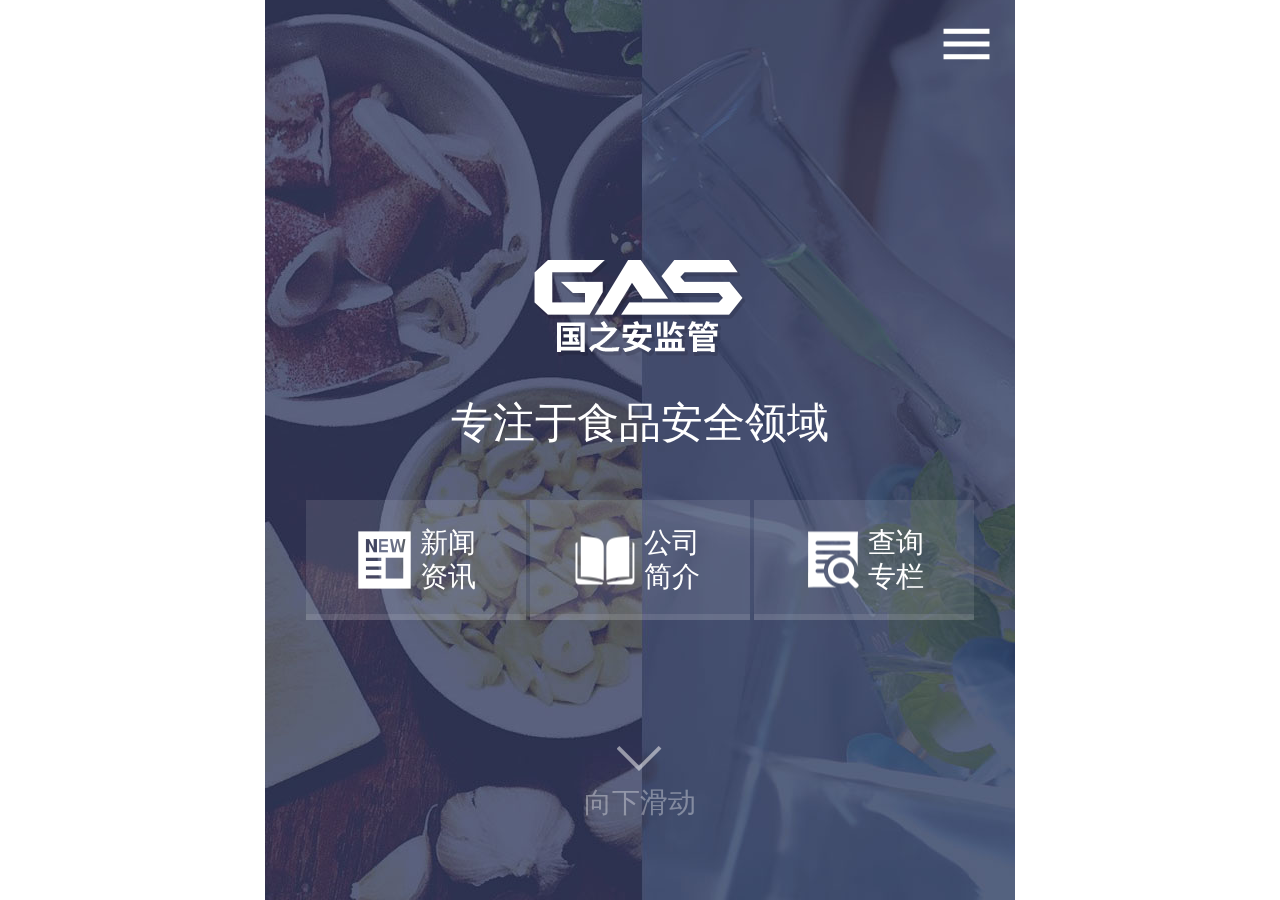
==== index.html @ 48f5a0fb "all pages" ====
<!DOCTYPE html>
<html lang="en">
<head>
    <meta name="renderer" content="webkit"/>
    <meta content="IE=edge" http-equiv="X-UA-Compatible">
    <meta http-equiv="Content-Type" content="text/html; charset=utf-8" />
    <title>国之安第三方监管</title>
    <meta name="keywords" content="" />
    <meta name="description" content="" />
    <meta name="viewport" content="width=device-width, initial-scale=1, maximum-scale=1, user-scalable=no"/>
    <meta name="apple-mobile-web-app-capable" content="yes" />
    <meta name="apple-mobile-web-app-status-bar-style" content="black" />
    <meta content="telephone=no" name="format-detection" />
    <meta http-equiv="pragma" content="no-cache" />
    <meta name="msapplication-tap-highlight" content="no">
    <meta name="author" content="" />
    <link rel="Shortcut Icon" href="./favicon.ico" type="image/x-icon" />
    <script src="./assets/js/changeRem.js"></script>
    <link href="./assets/css/main.css" rel="stylesheet" type="text/css" />
</head>
<body class="w-main">
    <div class="header">
        <div class="nav">
            <div class="w-700 nav-wrapper">
                <em class="logo hide"><a href="./index.html"><img src="./assets/images/menu-logo.png" width="131" height="35" alt="国之安第三方监管"></a></em>
                <em class="back hide">返回</em>
                <em class="txt hide"></em>
                <em class="menu-icon"></em>
            </div>
            <div class="flow-menu-box">
                <i class="flow-layer"></i>
                <div class="flow-menu-wrapper">
                    <ul>
                        <li><a href="./index.html"><img src="./assets/images/menu-logo.png" width="131" height="35" alt="国之安第三方监管"></a></li>
                        <li><a href="./index.html">首页</a></li>
                        <li><a href="./about.html">关于我们</a></li>
                        <li><a href="#">服务介绍</a></li>
                        <li><a href="./customer.html">客服中心</a></li>
                        <li><a href="./news.html">新闻资讯</a></li>
                        <li><a href="./contact.html">联系我们</a></li>
                    </ul>
                </div>
            </div>
        </div>
    </div>
    <div id="body-box" class="body-h relative body-box">
        <div class="box initbox body-h box1">
            <div class="brand-box">
                <img src="./assets/images/logo.png" width="212" height="97" alt="国之安第三方监管">
                <span>专注于食品安全领域</span>
            </div>
            <div class="footer-menu">
                <a href="./news.html"><span>新闻<br>资讯</span></a>
                <a href="./about.html"><span>公司<br>简介</span></a>
                <a href="./customer.html"><span>查询<br>专栏</span></a>
            </div>
            <div class="btn-box">
                向下滑动
            </div>
        </div>
        <div class="box body-h box2" id="case-swipe">
            <div class="box-small body-h initbox box-small-01">
                <div class="btn-box">
                    向上滑动
                </div>
                <div class="brand-box">
                   <h1>生产领域</h1>
                   <p>针对果蔬，大田作物、茶叶、烟草等种植生产过程的第三方监管。</p>
                   <a href="./case-list.html" class="related-case"><span>相关案例</span></a>
                </div>
                <div class="footer-menu">
                    <a href="./case-list.html?ii=0" class="active"><span>生产领域</span></a>
                    <a href="./case-list.html?ii=1"><span>流通领域</span></a>
                    <a href="./case-list.html?ii=2"><span>消费领域</span></a>
                </div>
            </div>
            <div class="box-small body-h box-small-02">
                <div class="btn-box">
                    向上滑动
                </div>
                <div class="brand-box">
                   <h1>流通领域</h1>
                   <p>针对果蔬，大田作物、茶叶、烟草等种植生产过程的第三方监管。</p>
                   <a href="./case-list.html" class="related-case"><span>相关案例</span></a>
                </div>
                <div class="footer-menu">
                    <a href="./case-list.html?ii=0"><span>生产领域</span></a>
                    <a href="./case-list.html?ii=1" class="active"><span>流通领域</span></a>
                    <a href="./case-list.html?ii=2"><span>消费领域</span></a>
                </div>
            </div>
            <div class="box-small body-h box-small-03">
                <div class="btn-box">
                    向上滑动
                </div>
                <div class="brand-box">
                   <h1>消费领域</h1>
                   <p>针对果蔬，大田作物、茶叶、烟草等种植生产过程的第三方监管。</p>
                   <a href="./case-list.html" class="related-case"><span>相关案例</span></a>
                </div>
                <div class="footer-menu">
                    <a href="./case-list.html?ii=0"><span>生产领域</span></a>
                    <a href="./case-list.html?ii=1"><span>流通领域</span></a>
                    <a href="./case-list.html?ii=2" class="active"><span>消费领域</span></a>
                </div>
            </div>
        </div>
    </div>
<div class="mod-orient-layer" id="mod-layer">
  <div class="mod-content">
    <span class="mod-icon"></span>
    <div class="mod-text">
      为了更好的体验，请您使用竖屏浏览
    </div>
  </div>
</div>
<script type="text/javascript" src="./assets/js/jquery-1.11.1.min.js"></script>
<script type="text/javascript" src="./assets/js/scrollTop.js"></script>
<script type="text/javascript" src="./assets/js/common.js"></script>
<script type="text/javascript" src="./assets/js/layer.js"></script>
</body>
</html>
---- assets/css/main.css ----
/* reset css */
.box, .box-small, .box2 .brand-box .related-case, .main-tab .main-txt .main-business .buiness-form .submit-btn, .main-tab .main-txt .main-customer .customer-search form .search-btn {
  -webkit-transition: all 0.5s ease-in-out;
  transition: all 0.5s ease-in-out; }

html {
  font-size: 100px;
  width: 100%;
  height: 100%;
  overflow: hidden; }

ul, li, p, span, em, i, div, img, h1, h2, h3, h4, a, .object, input, textarea, body {
  padding: 0px;
  margin: 0px;
  border: none;
  -webkit-box-sizing: border-box;
  box-sizing: border-box; }

body {
  font: 0.28rem/1.2em Microsoft Yahei, Arial, Helvetica, sans-serif;
  color: #141414;
  overflow-x: hidden;
  background: #fff;
  -webkit-user-select: none;
  user-select: none;
  -webkit-text-size-adjust: 100%;
  -ms-text-size-adjust: 100%;
  -webkit-tap-highlight-color: rgba(255, 0, 0, 0);
  -webkit-overflow-scrolling: touch;
  width: 100%;
  height: 100%;
  overflow: hidden; }

table {
  border-collapse: collapse; }

em, i {
  font-style: normal; }

a {
  color: #333;
  text-decoration: none;
  cursor: pointer;
  outline: none;
  -webkit-tap-highlight-color: rgba(255, 0, 0, 0); }

a:hover {
  color: #233da0; }

a, img {
  -webkit-touch-callout: none;
  -moz-touch-callout: none;
  -o-touch-callout: none;
  -ms-touch-callout: none;
  touch-callout: none; }

input[type="text"], input[type="submit"], input[type="button"] {
  -webkit-appearance: none;
  -moz-appearance: none;
  -o-appearance: none;
  -ms-appearance: none;
  appearance: none; }

ul, li {
  list-style: none; }

.clear {
  clear: both;
  font-size: 0;
  line-height: 0;
  height: 0;
  overflow: hidden; }

input {
  outline: none;
  vertical-align: middle; }

textarea {
  resize: none;
  outline: none;
  overflow: hidden; }

input.submit, input.reset {
  cursor: pointer; }

button {
  outline: none;
  border: none; }

.text_overflow {
  white-space: nowrap;
  overflow: hidden;
  text-overflow: ellipsis;
  display: block; }

p {
  line-height: 0.4rem; }

h1 {
  font-size: 0.42rem;
  line-height: 0.54rem;
  font-weight: normal; }

h2 {
  font-size: 0.36rem;
  line-height: 0.48rem;
  font-weight: normal; }

h3 {
  font-size: 0.3rem;
  line-height: 0.42rem;
  font-weight: normal; }

h4 {
  font-weight: normal; }

/* main css */
.w-main {
  width: 7.5rem;
  margin: 0 auto; }

.w-700 {
  width: 7rem;
  margin: 0 auto; }

.show {
  display: block; }

.hide {
  display: none; }

.body-box {
  width: 100%; }

.box {
  width: 100%;
  position: absolute;
  left: 0;
  top: 0;
  z-index: 10;
  -webkit-transform: translateY(100%);
  transform: translateY(100%); }

.box-small {
  width: 100%;
  position: absolute;
  left: 0;
  top: 0;
  z-index: 10;
  -webkit-transform: translateX(100%);
  transform: translateX(100%); }

.initbox {
  -webkit-transform: none;
  transform: none; }

.box1 {
  background: url(../../assets/images/bg/index-bg.jpg) no-repeat center center;
  -webkit-background-size: cover;
  background-size: cover; }
  .box1 .brand-box {
    width: 5rem;
    height: 1.8rem;
    text-align: center;
    position: absolute;
    left: 50%;
    top: 50%;
    -webkit-transform: translate(-50%, -50%);
    transform: translate(-50%, -50%);
    margin-top: -1rem; }
    .box1 .brand-box img {
      width: 2.12rem;
      height: 0.97rem;
      position: absolute;
      left: 0;
      right: 0;
      margin-left: auto;
      margin-right: auto;
      top: 0; }
    .box1 .brand-box span {
      font-size: 0.42rem;
      color: #fff;
      position: absolute;
      left: 0;
      right: 0;
      margin-left: auto;
      margin-right: auto;
      bottom: 0; }
  .box1 .footer-menu {
    width: 6.68rem;
    position: absolute;
    left: 0;
    right: 0;
    margin-left: auto;
    margin-right: auto;
    bottom: 2.8rem; }
    .box1 .footer-menu a {
      width: 2.2rem;
      height: 1.2rem;
      float: left;
      margin-right: 0.04rem;
      background: rgba(255, 255, 255, 0.1);
      position: relative;
      color: #fff; }
      .box1 .footer-menu a:last-child {
        margin-right: 0; }
      .box1 .footer-menu a:before {
        content: '';
        width: 100%;
        height: 0.06rem;
        background: rgba(255, 255, 255, 0.1);
        position: absolute;
        left: 0;
        bottom: 0; }
      .box1 .footer-menu a:nth-of-type(1):after {
        width: 0.53rem;
        height: 0.58rem;
        background: url(../../assets/images/icon/spirit.png) no-repeat -0.85rem 0;
        -webkit-background-size: 7rem 12rem;
        background-size: 7rem 12rem; }
      .box1 .footer-menu a:nth-of-type(2):after {
        width: 0.6rem;
        height: 0.49rem;
        background: url(../../assets/images/icon/spirit.png) no-repeat -1.78rem -0.02rem;
        -webkit-background-size: 7rem 12rem;
        background-size: 7rem 12rem; }
      .box1 .footer-menu a:nth-of-type(3):after {
        width: 0.51rem;
        height: 0.57rem;
        background: url(../../assets/images/icon/spirit.png) no-repeat -2.71rem 0;
        -webkit-background-size: 7rem 12rem;
        background-size: 7rem 12rem; }
      .box1 .footer-menu a:after {
        content: '';
        position: absolute;
        top: 50%;
        -webkit-transform: translateY(-50%);
        transform: translateY(-50%);
        right: 1.15rem; }
      .box1 .footer-menu a span {
        position: absolute;
        top: 50%;
        -webkit-transform: translateY(-50%);
        transform: translateY(-50%);
        right: 0.5rem; }
  .box1 .btn-box {
    width: 40%;
    position: absolute;
    left: 50%;
    -webkit-transform: translate(-50%, 0);
    transform: translate(-50%);
    bottom: 0.8rem;
    color: rgba(255, 255, 255, 0.35);
    text-align: center;
    padding-top: 0.4rem; }
    .box1 .btn-box:before {
      content: '';
      width: 0.46rem;
      height: 0.26rem;
      background: url(../../assets/images/icon/spirit.png) no-repeat -3.58rem 0;
      -webkit-background-size: 7rem 12rem;
      background-size: 7rem 12rem;
      position: absolute;
      left: 0;
      right: 0;
      margin-left: auto;
      margin-right: auto;
      top: 0;
      z-index: 999;
      -webkit-animation: wheelB 3s ease-in-out infinite;
      animation: wheelB 3s ease-in-out infinite; }

.box2 .box-small-01 {
  background: url(../../assets/images/bg/index-2-bg.jpg) no-repeat center center;
  -webkit-background-size: cover;
  background-size: cover; }
.box2 .box-small-02 {
  background: url(../../assets/images/bg/index-3-bg.jpg) no-repeat center center;
  -webkit-background-size: cover;
  background-size: cover; }
.box2 .box-small-03 {
  background: url(../../assets/images/bg/index-4-bg.jpg) no-repeat center center;
  -webkit-background-size: cover;
  background-size: cover; }
.box2 .brand-box {
  width: 5rem;
  height: 5rem;
  text-align: center;
  position: absolute;
  left: 50%;
  top: 50%;
  -webkit-transform: translate(-50%, -50%);
  transform: translate(-50%, -50%);
  margin-top: -1rem; }
  .box2 .brand-box h1 {
    font-size: 0.36rem;
    margin-bottom: 0.6rem;
    text-align: center;
    color: #fff;
    font-weight: bold; }
  .box2 .brand-box p {
    font-size: 0.3rem;
    text-align: center;
    color: #fff; }
  .box2 .brand-box .related-case {
    padding: 0 1.4rem;
    position: absolute;
    left: 50%;
    -webkit-transform: translate(-50%, 0);
    transform: translate(-50%);
    bottom: 0;
    background: #233da0; }
    .box2 .brand-box .related-case:hover {
      opacity: 0.6; }
    .box2 .brand-box .related-case span {
      width: 2rem;
      height: 0.84rem;
      line-height: 0.84rem;
      text-align: center;
      color: #fff;
      padding-right: 0.4rem;
      display: block;
      position: relative; }
      .box2 .brand-box .related-case span:after {
        content: '';
        width: 0.26rem;
        height: 0.23rem;
        background: url(../../assets/images/icon/spirit.png) no-repeat -4.37rem top;
        -webkit-background-size: 7rem 12rem;
        background-size: 7rem 12rem;
        position: absolute;
        top: 50%;
        -webkit-transform: translateY(-50%);
        transform: translateY(-50%);
        right: 0; }
.box2 .footer-menu {
  width: 100%;
  position: absolute;
  bottom: 0;
  background: rgba(255, 255, 255, 0.2); }
  .box2 .footer-menu:before {
    content: '';
    width: 100%;
    height: 0.14rem;
    background: #525352;
    position: absolute;
    left: 0;
    bottom: 0; }
  .box2 .footer-menu a {
    width: 1.4rem;
    height: 1.4rem;
    float: left;
    margin: 0 0.55rem;
    position: relative;
    color: rgba(255, 255, 255, 0.5); }
    .box2 .footer-menu a:hover, .box2 .footer-menu a.active {
      background: rgba(36, 61, 160, 0.5); }
      .box2 .footer-menu a:hover span, .box2 .footer-menu a.active span {
        color: #fff; }
      .box2 .footer-menu a:hover:nth-of-type(1):after, .box2 .footer-menu a.active:nth-of-type(1):after {
        background: url(../../assets/images/icon/spirit.png) no-repeat left -0.99rem;
        -webkit-background-size: 7rem 12rem;
        background-size: 7rem 12rem; }
      .box2 .footer-menu a:hover:nth-of-type(2):after, .box2 .footer-menu a.active:nth-of-type(2):after {
        background: url(../../assets/images/icon/spirit.png) no-repeat -0.85rem -0.99rem;
        -webkit-background-size: 7rem 12rem;
        background-size: 7rem 12rem; }
      .box2 .footer-menu a:hover:nth-of-type(3):after, .box2 .footer-menu a.active:nth-of-type(3):after {
        background: url(../../assets/images/icon/spirit.png) no-repeat -1.75rem -0.99rem;
        -webkit-background-size: 7rem 12rem;
        background-size: 7rem 12rem; }
    .box2 .footer-menu a:nth-of-type(1):after {
      width: 0.44rem;
      height: 0.41rem;
      background: url(../../assets/images/icon/spirit.png) no-repeat left -1.61rem;
      -webkit-background-size: 7rem 12rem;
      background-size: 7rem 12rem; }
    .box2 .footer-menu a:nth-of-type(2):after {
      width: 0.57rem;
      height: 0.35rem;
      background: url(../../assets/images/icon/spirit.png) no-repeat -0.85rem -1.61rem;
      -webkit-background-size: 7rem 12rem;
      background-size: 7rem 12rem; }
    .box2 .footer-menu a:nth-of-type(3):after {
      width: 0.43rem;
      height: 0.38rem;
      background: url(../../assets/images/icon/spirit.png) no-repeat -1.75rem -1.61rem;
      -webkit-background-size: 7rem 12rem;
      background-size: 7rem 12rem; }
    .box2 .footer-menu a:after {
      content: '';
      position: absolute;
      left: 50%;
      -webkit-transform: translate(-50%, 0);
      transform: translate(-50%);
      top: 0.3rem; }
    .box2 .footer-menu a span {
      width: 100%;
      text-align: center;
      position: absolute;
      left: 50%;
      -webkit-transform: translate(-50%, 0);
      transform: translate(-50%);
      top: 0.78rem;
      font-size: 0.28rem; }
.box2 .btn-box {
  width: 40%;
  position: absolute;
  left: 50%;
  -webkit-transform: translate(-50%, 0);
  transform: translate(-50%);
  top: 0.8rem;
  color: rgba(255, 255, 255, 0.35);
  text-align: center;
  padding-top: 0.4rem; }
  .box2 .btn-box:before {
    content: '';
    width: 0.46rem;
    height: 0.26rem;
    background: url(../../assets/images/icon/spirit.png) no-repeat -3.58rem -0.38rem;
    -webkit-background-size: 7rem 12rem;
    background-size: 7rem 12rem;
    position: absolute;
    left: 0;
    right: 0;
    margin-left: auto;
    margin-right: auto;
    top: 0;
    z-index: 999;
    -webkit-animation: wheelT 3s ease-in-out infinite;
    animation: wheelT 3s ease-in-out infinite; }

.body-h {
  height: 100%;
  overflow: hidden; }

.main-bg {
  background: #f5f5f5; }

.header {
  width: 7.5rem;
  position: fixed;
  left: 0;
  top: 0;
  right: 0;
  margin: auto;
  z-index: 999; }
  .header .nav {
    position: relative;
    z-index: 10; }
    .header .nav .nav-wrapper {
      position: relative;
      height: 0.88rem; }
    .header .nav .logo {
      width: 1.31rem;
      left: 0;
      position: absolute;
      top: 50%;
      -webkit-transform: translateY(-50%);
      transform: translateY(-50%); }
      .header .nav .logo img {
        width: 100%;
        height: auto;
        display: block; }
    .header .nav .menu-icon {
      width: 0.47rem;
      height: 0.32rem;
      right: 0;
      position: absolute;
      top: 50%;
      -webkit-transform: translateY(-50%);
      transform: translateY(-50%);
      background: url(../../assets/images/icon/spirit.png) no-repeat 0 0;
      -webkit-background-size: 7rem 12rem;
      background-size: 7rem 12rem; }
    .header .nav .txt {
      color: #fff;
      font-size: 0.36rem;
      position: absolute;
      left: 50%;
      top: 50%;
      -webkit-transform: translate(-50%, -50%);
      transform: translate(-50%, -50%); }
    .header .nav .back {
      color: #fff;
      padding-left: 0.3rem;
      left: 0;
      position: absolute;
      top: 50%;
      -webkit-transform: translateY(-50%);
      transform: translateY(-50%); }
      .header .nav .back:before {
        content: '';
        width: 0.22rem;
        height: 0.38rem;
        padding-left: 0.3rem;
        left: 0;
        position: absolute;
        top: 50%;
        -webkit-transform: translateY(-50%);
        transform: translateY(-50%);
        background: url(../../assets/images/icon/spirit.png) no-repeat -2.71rem -0.99rem;
        -webkit-background-size: 7rem 12rem;
        background-size: 7rem 12rem; }
  .header .nav-bg {
    background: #233da0; }
  .header .flow-menu-box {
    width: 0;
    height: 100%;
    position: fixed;
    right: 0;
    top: 0;
    z-index: 999; }
    .header .flow-menu-box.active {
      width: 100%; }
      .header .flow-menu-box.active .flow-menu-wrapper {
        -webkit-transform: translateX(0);
        transform: translateX(0); }
      .header .flow-menu-box.active .flow-layer {
        display: block; }
    .header .flow-menu-box .flow-layer {
      width: 100%;
      height: 100%;
      background: rgba(36, 36, 36, 0.7);
      position: absolute;
      left: 0;
      top: 0;
      z-index: 5;
      display: none; }
    .header .flow-menu-box .flow-menu-wrapper {
      width: 2.64rem;
      height: 100%;
      -webkit-transition: all 0.3s ease-in-out;
      transition: all 0.3s ease-in-out;
      -webkit-transform: translateX(2.64rem);
      transform: translateX(2.64rem);
      background: #fff;
      border-left: 1px solid #e6e6e7;
      position: absolute;
      top: 0;
      right: 0;
      z-index: 999; }
      .header .flow-menu-box .flow-menu-wrapper li {
        height: 1.56rem;
        line-height: 1.56rem;
        text-align: center;
        padding: 0 0.05rem;
        font-size: 0.36rem; }
        .header .flow-menu-box .flow-menu-wrapper li:first-child {
          height: 0.88rem;
          line-height: 0.88rem;
          background: #233da0;
          position: relative; }
          .header .flow-menu-box .flow-menu-wrapper li:first-child:before {
            content: '';
            width: 1px;
            height: 100%;
            background: #233da0;
            position: absolute;
            left: -1px;
            top: 0; }
          .header .flow-menu-box .flow-menu-wrapper li:first-child a {
            border-bottom: none; }
            .header .flow-menu-box .flow-menu-wrapper li:first-child a img {
              width: 1.31rem;
              height: 0.35rem;
              position: absolute;
              left: 50%;
              top: 50%;
              -webkit-transform: translate(-50%, -50%);
              transform: translate(-50%, -50%); }
        .header .flow-menu-box .flow-menu-wrapper li a {
          color: #233da0;
          display: block;
          border-bottom: 1px solid #c2c2c2; }

.padding-top {
  padding-top: 0.88rem; }

.auto {
  overflow: auto; }

.about-box .about-wrapper {
  padding: 0.6rem 0; }
  .about-box .about-wrapper h1 {
    margin-bottom: 0.1rem;
    font-weight: bold; }

.main-tab {
  width: 100%; }
  .main-tab .main-title {
    border-bottom: 1px solid  #d6d6d6;
    background: #fff;
    font-weight: bold; }
    .main-tab .main-title ul {
      display: -webkit-box;
      display: -webkit-flex;
      display: -ms-flexbox;
      display: flex; }
      .main-tab .main-title ul li {
        -webkit-box-flex: 1;
        -webkit-flex: 1;
        -ms-flex: 1;
        flex: 1;
        height: 0.84rem;
        line-height: 0.84rem;
        text-align: center;
        font-size: 0.3rem;
        color: #4a4a4a;
        position: relative;
        cursor: pointer; }
        .main-tab .main-title ul li.active {
          color: #233da0; }
          .main-tab .main-title ul li.active:after {
            content: '';
            width: 100%;
            height: 0.06rem;
            background: #233da0;
            position: absolute;
            left: 0;
            bottom: -1px; }
  .main-tab .main-txt .main-item {
    display: none;
    padding-top: 0.3rem; }
    .main-tab .main-txt .main-item:first-child {
      display: block; }
    .main-tab .main-txt .main-item p {
      margin-bottom: 0.3rem; }
    .main-tab .main-txt .main-item li {
      position: relative;
      height: 4.2rem;
      overflow: hidden;
      margin-bottom: 3px; }
      .main-tab .main-txt .main-item li img {
        width: 100%;
        height: auto;
        display: block;
        position: relative;
        z-index: 1; }
      .main-tab .main-txt .main-item li .case-layer {
        width: 100%;
        height: 100%;
        background: rgba(0, 0, 0, 0.4);
        position: absolute;
        left: 0;
        top: 0;
        z-index: 20; }
        .main-tab .main-txt .main-item li .case-layer .case-layer-info {
          width: 100%;
          position: absolute;
          left: 50%;
          top: 50%;
          -webkit-transform: translate(-50%, -50%);
          transform: translate(-50%, -50%); }
          .main-tab .main-txt .main-item li .case-layer .case-layer-info h2 {
            font-size: 0.42rem;
            color: #fff;
            text-align: center;
            padding: 0 5px;
            margin-bottom: 0.1rem;
            font-weight: bold; }
          .main-tab .main-txt .main-item li .case-layer .case-layer-info p {
            font-size: 0.36rem;
            color: #fff;
            text-align: center; }
  .main-tab .main-txt .main-contact li {
    margin-bottom: 0.3rem;
    height: auto; }
    .main-tab .main-txt .main-contact li p {
      margin-bottom: 0.05px;
      font-size: 0.3rem; }
      .main-tab .main-txt .main-contact li p span {
        font-weight: bold; }
  .main-tab .main-txt .main-business {
    padding-top: 0; }
    .main-tab .main-txt .main-business .business-info {
      padding-top: 0.3rem;
      background: #e6e6e6; }
      .main-tab .main-txt .main-business .business-info p {
        margin-bottom: 0; }
      .main-tab .main-txt .main-business .business-info h2 {
        font-size: 0.3rem;
        font-weight: bold;
        margin-top: 0.4rem;
        padding-bottom: 0.1rem; }
    .main-tab .main-txt .main-business .buiness-form {
      padding: 0.4rem 0; }
      .main-tab .main-txt .main-business .buiness-form li {
        height: auto;
        margin-bottom: 0.15rem; }
        .main-tab .main-txt .main-business .buiness-form li span {
          display: inline-block;
          vertical-align: top;
          font-size: 0.3rem;
          font-weight: bold;
          margin-right: 0.1rem;
          height: 0.5rem;
          line-height: 0.5rem; }
          .main-tab .main-txt .main-business .buiness-form li span.textarea-txt {
            display: block;
            margin-bottom: 0.1rem; }
        .main-tab .main-txt .main-business .buiness-form li .w-half {
          width: 5.9rem; }
        .main-tab .main-txt .main-business .buiness-form li .input-style {
          display: inline-block;
          vertical-align: top;
          height: 0.5rem;
          line-height: 0.5rem;
          color: #e6e6e6;
          font-size: 0.3rem;
          border-bottom: 1px solid #d6d6d6; }
          .main-tab .main-txt .main-business .buiness-form li .input-style.h-90 {
            width: 100%;
            padding: 0.15rem;
            height: 2.8rem;
            line-height: 0.58rem;
            background: #f5f5f5;
            border-bottom: none;
            color: #d6d6d6; }
      .main-tab .main-txt .main-business .buiness-form .submit-btn {
        width: 100%;
        height: 0.8rem;
        line-height: 0.8rem;
        text-align: center;
        font-size: 0.36rem;
        color: #fff;
        background: #233da0;
        -webkit-border-radius: 0.4rem;
        margin-top: 0.4rem; }
        .main-tab .main-txt .main-business .buiness-form .submit-btn:hover {
          opacity: 0.7; }
  .main-tab .main-txt .main-join .join-info {
    color: #233da0;
    font-weight: bold; }
    .main-tab .main-txt .main-join .join-info a {
      color: #233da0; }
  .main-tab .main-txt .main-join .join-pos {
    background: #f5f5f5; }
    .main-tab .main-txt .main-join .join-pos li {
      height: auto;
      padding: 0.5rem 0 0.7rem;
      border-bottom: 1px solid #d6d6d6; }
      .main-tab .main-txt .main-join .join-pos li h2 {
        font-weight: bold;
        margin-bottom: 0.1rem; }
      .main-tab .main-txt .main-join .join-pos li span {
        display: block;
        margin-bottom: 0.4rem; }
      .main-tab .main-txt .main-join .join-pos li p {
        margin-bottom: 0; }
      .main-tab .main-txt .main-join .join-pos li:last-child {
        border-bottom: none; }
  .main-tab .main-txt .main-customer {
    padding: 0.6rem 0 0; }
    .main-tab .main-txt .main-customer .customer-search {
      border-bottom: 1px solid #d6d6d6;
      padding-bottom: 0.6rem; }
      .main-tab .main-txt .main-customer .customer-search form {
        position: relative; }
        .main-tab .main-txt .main-customer .customer-search form .search-icon {
          width: 0.33rem;
          height: 0.33rem;
          background: url(../../assets/images/icon/spirit.png) no-repeat left -2.35rem;
          -webkit-background-size: 7rem 12rem;
          background-size: 7rem 12rem;
          position: absolute;
          top: 50%;
          -webkit-transform: translateY(-50%);
          transform: translateY(-50%);
          left: 0.2rem; }
        .main-tab .main-txt .main-customer .customer-search form .input-style {
          padding: 0.15rem 0.15rem 0.15rem 0.64rem;
          width: 5.66rem;
          height: 0.74rem;
          line-height: 0.74rem;
          color: #bababa;
          font-size: 0.3rem;
          background: #e6e6e6;
          display: inline-block;
          -webkit-border-radius: 0.05rem;
          border-radius: 0.05rem;
          vertical-align: top; }
        .main-tab .main-txt .main-customer .customer-search form .search-btn {
          display: inline-block;
          width: 1.2rem;
          height: 0.74rem;
          line-height: 0.68rem;
          text-align: center;
          background: #233da0;
          color: #fff;
          font-size: 0.3rem;
          -webkit-border-radius: 0.05rem;
          border-radius: 0.05rem;
          vertical-align: top;
          cursor: pointer;
          margin-left: 0.14rem; }
          .main-tab .main-txt .main-customer .customer-search form .search-btn:hover {
            opacity: 0.7; }
    .main-tab .main-txt .main-customer .customer-list {
      padding-top: 0.6rem; }
      .main-tab .main-txt .main-customer .customer-list li {
        padding-bottom: 0.4rem;
        font-size: 0.3rem;
        line-height: 0.4rem;
        height: auto; }
        .main-tab .main-txt .main-customer .customer-list li a {
          text-decoration: underline; }
  .main-tab .main-news .main-item li {
    height: auto;
    padding-bottom: 0.3rem;
    margin-bottom: 0.3rem;
    border-bottom: 1px solid #d6d6d6; }
    .main-tab .main-news .main-item li h2 {
      margin-bottom: 0.2rem;
      font-weight: bold; }
    .main-tab .main-news .main-item li span {
      display: block;
      margin-top: 0.2rem; }
    .main-tab .main-news .main-item li:last-child {
      border-bottom: none; }

.error-wrapper {
  position: absolute;
  left: 50%;
  top: 50%;
  -webkit-transform: translate(-50%, -50%);
  transform: translate(-50%, -50%);
  text-align: center; }
  .error-wrapper img {
    width: 5.69rem;
    height: auto;
    display: inline-block;
    margin-bottom: 0.6rem; }
  .error-wrapper .error-info {
    margin-bottom: 0.6rem; }
    .error-wrapper .error-info h2 {
      margin-bottom: 0.05rem; }
    .error-wrapper .error-info p {
      font-size: 12px;
      position: relative;
      right: -0.2rem; }
  .error-wrapper .error-home span {
    font-size: 0.3rem;
    margin-right: 0.6rem;
    display: inline-block;
    vertical-align: top;
    height: 0.54rem;
    line-height: 0.54rem; }
    .error-wrapper .error-home span em {
      color: #233da0;
      padding-right: 0.05rem;
      font-weight: bold; }
  .error-wrapper .error-home a {
    width: 1.6rem;
    height: 0.54rem;
    line-height: 0.54rem;
    text-align: center;
    color: #fff;
    background: #233da0;
    display: inline-block;
    vertical-align: top; }

.visible {
  overflow: visible; }

.h-auto {
  height: auto; }

.relative {
  position: relative;
  z-index: 5; }

.backToTop {
  display: none;
  width: 0.72rem;
  height: 0.72rem;
  position: fixed;
  right: 10px;
  bottom: 20px;
  background: url(../../assets/images/icon/arrow-top.png) no-repeat center center;
  cursor: pointer;
  z-index: 99; }

.mod-orient-layer {
  position: fixed;
  z-index: 999999999;
  top: 0;
  right: 0;
  bottom: 0;
  left: 0;
  display: none;
  overflow: hidden;
  width: 100%;
  height: 100%;
  background: #233da0; }

.mod-content {
  position: absolute;
  top: 45%;
  width: 100%;
  margin-top: -75px;
  text-align: center; }

.mod-icon {
  display: inline-block;
  width: 67px;
  height: 109px;
  -webkit-transform: rotate(90deg);
  transform: rotate(90deg);
  -webkit-animation: rotation infinite 1.5s ease-in-out;
  animation: rotation infinite 1.5s ease-in-out;
  background: url(../../assets/images/bg/iphone.png) no-repeat center center;
  -webkit-background-size: 67px 109px;
  background-size: 67px 109px; }

.mod-text {
  font-size: 0.28rem;
  margin-top: 20px;
  color: #fff; }

@-webkit-keyframes rotation {
  10% {
    -webkit-transform: rotate(90deg); }
  50% {
    -webkit-transform: rotate(0); }
  60% {
    -webkit-transform: rotate(0); }
  90% {
    -webkit-transform: rotate(90deg); }
  100% {
    -webkit-transform: rotate(90deg); } }
@keyframes rotation {
  10% {
    transform: rotate(90deg); }
  50% {
    transform: rotate(0); }
  60% {
    transform: rotate(0); }
  90% {
    transform: rotate(90deg); }
  100% {
    transform: rotate(90deg); } }
@-webkit-keyframes slideImg {
  0% {
    -webkit-transform: scale(1.1) translate(0, 0); }
  20% {
    -webkit-transform: scale(1.1) translate(0, 10px); }
  50% {
    -webkit-transform: scale(1.1) translate(-10px, 0); }
  100% {
    -webkit-transform: scale(1.1) translate(0, 0); } }
@keyframes slideImg {
  0% {
    transform: scale(1.1) translate(0, 0); }
  20% {
    transform: scale(1.1) translate(0, 10px); }
  50% {
    transform: scale(1.1) translate(-10px, 0); }
  100% {
    transform: scale(1.1) translate(0, 0); } }
@-webkit-keyframes slip {
  0% {
    -webkit-transform: translateY(15px); }
  5% {
    -webkit-transform: translateY(0); }
  10% {
    -webkit-transform: translateY(-15px); }
  15% {
    -webkit-transform: translateY(10px); }
  20% {
    -webkit-transform: translateY(0); }
  25% {
    -webkit-transform: translateY(-10px); }
  40% {
    -webkit-transform: translateY(8px); }
  55% {
    -webkit-transform: translateY(0); }
  70% {
    -webkit-transform: translateY(-8px); }
  85% {
    -webkit-transform: translateY(0); }
  89% {
    -webkit-transform: translateY(4px); }
  93% {
    -webkit-transform: translateY(0); }
  97% {
    -webkit-transform: translateY(-4px); }
  100% {
    -webkit-transform: translateY(0); } }
@keyframes slip {
  0% {
    transform: translateY(15px); }
  5% {
    transform: translateY(0); }
  10% {
    transform: translateY(-15px); }
  15% {
    transform: translateY(10px); }
  20% {
    transform: translateY(0); }
  25% {
    transform: translateY(-10px); }
  40% {
    transform: translateY(8px); }
  55% {
    transform: translateY(0); }
  70% {
    transform: translateY(-8px); }
  85% {
    transform: translateY(0); }
  89% {
    transform: translateY(4px); }
  93% {
    transform: translateY(0); }
  97% {
    transform: translateY(-4px); }
  100% {
    transform: translateY(0); } }
@-webkit-keyframes wheelT {
  0%,30% {
    opacity: 0;
    -webkit-transform: translate(0, -10px); }
  60% {
    opacity: 1;
    -webkit-transform: translate(0, 0); }
  100% {
    opacity: 0;
    -webkit-transform: translate(0, 8px); } }
@keyframes wheelT {
  0%,30% {
    opacity: 0;
    transform: translate(0, -10px); }
  60% {
    opacity: 1;
    transform: translate(0, 0); }
  100% {
    opacity: 0;
    transform: translate(0, 8px); } }
@-webkit-keyframes wheelB {
  0%,30% {
    opacity: 0;
    -webkit-transform: translate(0, 10px); }
  60% {
    opacity: 1;
    -webkit-transform: translate(0, 0); }
  100% {
    opacity: 0;
    -webkit-transform: translate(0, -8px); } }
@keyframes wheelB {
  0%,30% {
    opacity: 0;
    transform: translate(0, 10px); }
  60% {
    opacity: 1;
    transform: translate(0, 0); }
  100% {
    opacity: 0;
    transform: translate(0, -8px); } }

/*# sourceMappingURL=main.css.map */
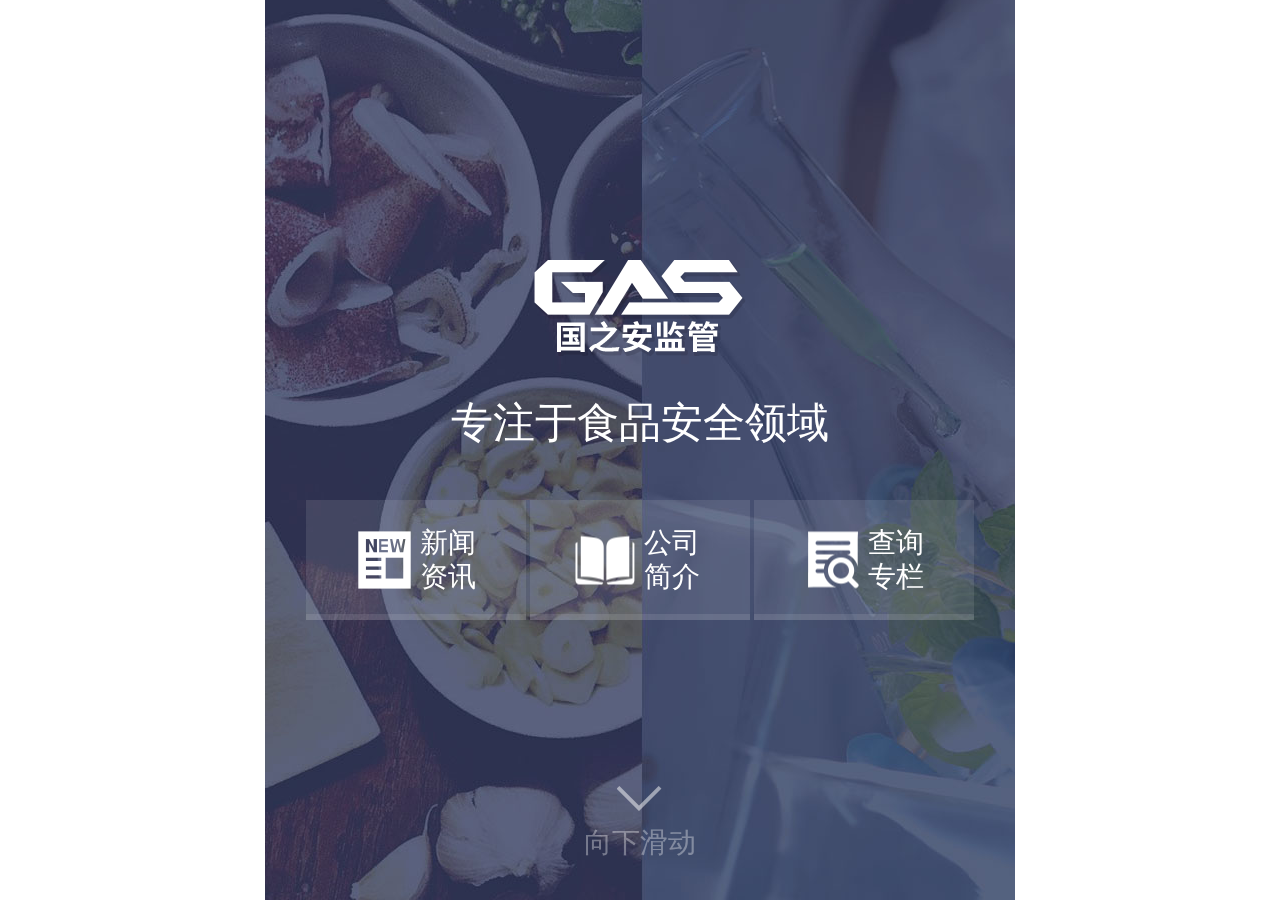
==== commit 868f7a47: "xz" ====
--- a/index.html
+++ b/index.html
@@ -19,7 +19,7 @@
     <link href="./assets/css/main.css" rel="stylesheet" type="text/css" />
 </head>
 <body class="w-main">
-    <div class="header">
+    <div class="header header-index">
         <div class="nav">
             <div class="w-700 nav-wrapper">
                 <em class="logo hide"><a href="./index.html"><img src="./assets/images/menu-logo.png" width="131" height="35" alt="国之安第三方监管"></a></em>
@@ -34,8 +34,8 @@
                         <li><a href="./index.html"><img src="./assets/images/menu-logo.png" width="131" height="35" alt="国之安第三方监管"></a></li>
                         <li><a href="./index.html">首页</a></li>
                         <li><a href="./about.html">关于我们</a></li>
-                        <li><a href="#">服务介绍</a></li>
-                        <li><a href="./customer.html">客服中心</a></li>
+                        <li><a href="./case-list.html">服务介绍</a></li>
+                        <li><a href="./customer.html">客户中心</a></li>
                         <li><a href="./news.html">新闻资讯</a></li>
                         <li><a href="./contact.html">联系我们</a></li>
                     </ul>
@@ -68,10 +68,10 @@
                    <p>针对果蔬，大田作物、茶叶、烟草等种植生产过程的第三方监管。</p>
                    <a href="./case-list.html" class="related-case"><span>相关案例</span></a>
                 </div>
-                <div class="footer-menu">
-                    <a href="./case-list.html?ii=0" class="active"><span>生产领域</span></a>
-                    <a href="./case-list.html?ii=1"><span>流通领域</span></a>
-                    <a href="./case-list.html?ii=2"><span>消费领域</span></a>
+                <div class="footer-menu footer-item">
+                    <em class="active"><span>生产领域</span></em>
+                    <em><span>流通领域</span></em>
+                    <em><span>消费领域</span></em>
                 </div>
             </div>
             <div class="box-small body-h box-small-02">
@@ -83,10 +83,10 @@
                    <p>针对果蔬，大田作物、茶叶、烟草等种植生产过程的第三方监管。</p>
                    <a href="./case-list.html" class="related-case"><span>相关案例</span></a>
                 </div>
-                <div class="footer-menu">
-                    <a href="./case-list.html?ii=0"><span>生产领域</span></a>
-                    <a href="./case-list.html?ii=1" class="active"><span>流通领域</span></a>
-                    <a href="./case-list.html?ii=2"><span>消费领域</span></a>
+                <div class="footer-menu footer-item">
+                    <em><span>生产领域</span></em>
+                    <em class="active"><span>流通领域</span></em>
+                    <em><span>消费领域</span></em>
                 </div>
             </div>
             <div class="box-small body-h box-small-03">
@@ -98,10 +98,10 @@
                    <p>针对果蔬，大田作物、茶叶、烟草等种植生产过程的第三方监管。</p>
                    <a href="./case-list.html" class="related-case"><span>相关案例</span></a>
                 </div>
-                <div class="footer-menu">
-                    <a href="./case-list.html?ii=0"><span>生产领域</span></a>
-                    <a href="./case-list.html?ii=1"><span>流通领域</span></a>
-                    <a href="./case-list.html?ii=2" class="active"><span>消费领域</span></a>
+                <div class="footer-menu footer-item">
+                    <em><span>生产领域</span></em>
+                    <em><span>流通领域</span></em>
+                    <em class="active"><span>消费领域</span></em>
                 </div>
             </div>
         </div>
--- a/assets/css/main.css
+++ b/assets/css/main.css
@@ -149,6 +149,8 @@
   z-index: 10;
   -webkit-transform: translateX(100%);
   transform: translateX(100%); }
+  .box-small.play {
+    z-index: 99; }
 
 .initbox {
   -webkit-transform: none;
@@ -249,7 +251,7 @@
     left: 50%;
     -webkit-transform: translate(-50%, 0);
     transform: translate(-50%);
-    bottom: 0.8rem;
+    bottom: 0.4rem;
     color: rgba(255, 255, 255, 0.35);
     text-align: center;
     padding-top: 0.4rem; }
@@ -346,55 +348,55 @@
     position: absolute;
     left: 0;
     bottom: 0; }
-  .box2 .footer-menu a {
+  .box2 .footer-menu em {
     width: 1.4rem;
     height: 1.4rem;
     float: left;
     margin: 0 0.55rem;
     position: relative;
     color: rgba(255, 255, 255, 0.5); }
-    .box2 .footer-menu a:hover, .box2 .footer-menu a.active {
+    .box2 .footer-menu em.active, .box2 .footer-menu em:hover {
       background: rgba(36, 61, 160, 0.5); }
-      .box2 .footer-menu a:hover span, .box2 .footer-menu a.active span {
+      .box2 .footer-menu em.active span, .box2 .footer-menu em:hover span {
         color: #fff; }
-      .box2 .footer-menu a:hover:nth-of-type(1):after, .box2 .footer-menu a.active:nth-of-type(1):after {
+      .box2 .footer-menu em.active:nth-of-type(1):after, .box2 .footer-menu em:hover:nth-of-type(1):after {
         background: url(../../assets/images/icon/spirit.png) no-repeat left -0.99rem;
         -webkit-background-size: 7rem 12rem;
         background-size: 7rem 12rem; }
-      .box2 .footer-menu a:hover:nth-of-type(2):after, .box2 .footer-menu a.active:nth-of-type(2):after {
+      .box2 .footer-menu em.active:nth-of-type(2):after, .box2 .footer-menu em:hover:nth-of-type(2):after {
         background: url(../../assets/images/icon/spirit.png) no-repeat -0.85rem -0.99rem;
         -webkit-background-size: 7rem 12rem;
         background-size: 7rem 12rem; }
-      .box2 .footer-menu a:hover:nth-of-type(3):after, .box2 .footer-menu a.active:nth-of-type(3):after {
+      .box2 .footer-menu em.active:nth-of-type(3):after, .box2 .footer-menu em:hover:nth-of-type(3):after {
         background: url(../../assets/images/icon/spirit.png) no-repeat -1.75rem -0.99rem;
         -webkit-background-size: 7rem 12rem;
         background-size: 7rem 12rem; }
-    .box2 .footer-menu a:nth-of-type(1):after {
+    .box2 .footer-menu em:nth-of-type(1):after {
       width: 0.44rem;
       height: 0.41rem;
       background: url(../../assets/images/icon/spirit.png) no-repeat left -1.61rem;
       -webkit-background-size: 7rem 12rem;
       background-size: 7rem 12rem; }
-    .box2 .footer-menu a:nth-of-type(2):after {
+    .box2 .footer-menu em:nth-of-type(2):after {
       width: 0.57rem;
       height: 0.35rem;
       background: url(../../assets/images/icon/spirit.png) no-repeat -0.85rem -1.61rem;
       -webkit-background-size: 7rem 12rem;
       background-size: 7rem 12rem; }
-    .box2 .footer-menu a:nth-of-type(3):after {
+    .box2 .footer-menu em:nth-of-type(3):after {
       width: 0.43rem;
       height: 0.38rem;
       background: url(../../assets/images/icon/spirit.png) no-repeat -1.75rem -1.61rem;
       -webkit-background-size: 7rem 12rem;
       background-size: 7rem 12rem; }
-    .box2 .footer-menu a:after {
+    .box2 .footer-menu em:after {
       content: '';
       position: absolute;
       left: 50%;
       -webkit-transform: translate(-50%, 0);
       transform: translate(-50%);
       top: 0.3rem; }
-    .box2 .footer-menu a span {
+    .box2 .footer-menu em span {
       width: 100%;
       text-align: center;
       position: absolute;
@@ -409,7 +411,7 @@
   left: 50%;
   -webkit-transform: translate(-50%, 0);
   transform: translate(-50%);
-  top: 0.8rem;
+  top: 0.4rem;
   color: rgba(255, 255, 255, 0.35);
   text-align: center;
   padding-top: 0.4rem; }
@@ -445,6 +447,12 @@
   right: 0;
   margin: auto;
   z-index: 999; }
+  .header.header-index {
+    width: 0.6rem;
+    left: auto;
+    right: 0.25rem; }
+    .header.header-index .nav .nav-wrapper {
+      width: 100%; }
   .header .nav {
     position: relative;
     z-index: 10; }
@@ -630,7 +638,7 @@
       position: relative;
       height: 4.2rem;
       overflow: hidden;
-      margin-bottom: 3px; }
+      margin-bottom: 1px; }
       .main-tab .main-txt .main-item li img {
         width: 100%;
         height: auto;
@@ -729,6 +737,24 @@
         margin-top: 0.4rem; }
         .main-tab .main-txt .main-business .buiness-form .submit-btn:hover {
           opacity: 0.7; }
+      .main-tab .main-txt .main-business .buiness-form .layer-tips {
+        width: 3rem;
+        height: 1.7rem;
+        line-height: 1.7rem;
+        text-align: center;
+        -webkit-border-radius: 0.05rem;
+        border-radius: 0.05rem;
+        color: #fff;
+        font-size: 0.3rem;
+        background: rgba(0, 0, 0, 0.6);
+        position: fixed;
+        left: 0;
+        right: 0;
+        top: 0;
+        bottom: 0;
+        margin: auto;
+        z-index: 10;
+        display: none; }
   .main-tab .main-txt .main-join .join-info {
     color: #233da0;
     font-weight: bold; }
